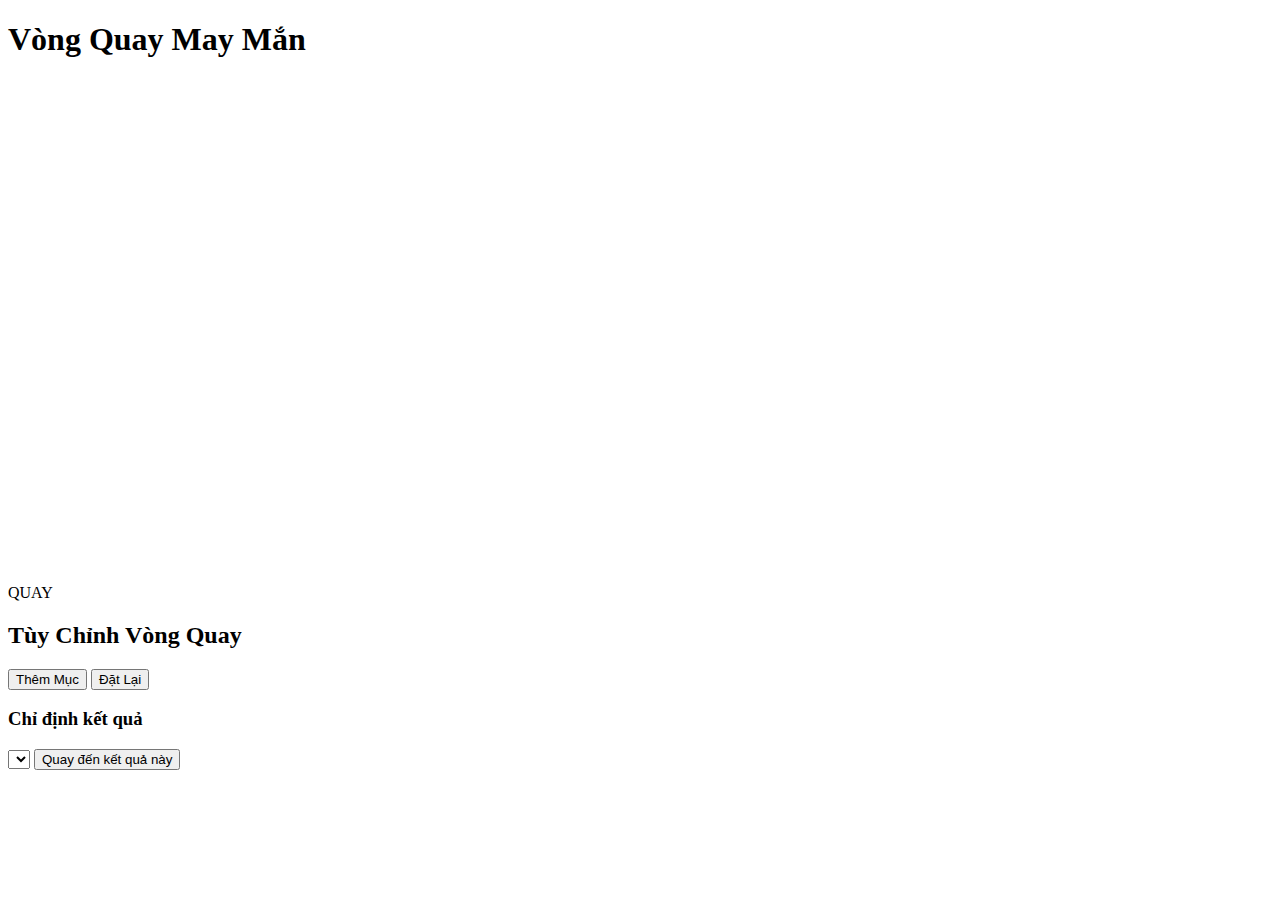
==== index.html @ 0457600c "Create index.html" ====
<!DOCTYPE html>
<html lang="vi">
<head>
    <meta charset="UTF-8">
    <meta name="viewport" content="width=device-width, initial-scale=1.0">
    <title>Vòng Quay May Mắn Tùy Chỉnh</title>
    <link rel="stylesheet" href="style.css">
</head>
<body>
    <div class="container">
        <h1>Vòng Quay May Mắn</h1>
        
        <div class="wheel-container">
            <canvas id="wheel" width="500" height="500"></canvas>
            <div class="spin-btn" id="spin-btn">QUAY</div>
            <div class="pointer"></div>
        </div>
        
        <div class="controls">
            <h2>Tùy Chỉnh Vòng Quay</h2>
            
            <div class="items-container" id="items-container">
                <!-- Các mục sẽ được thêm vào đây bằng JavaScript -->
            </div>
            
            <button id="add-item">Thêm Mục</button>
            <button id="reset-wheel">Đặt Lại</button>
            
            <div class="fixed-result">
                <h3>Chỉ định kết quả</h3>
                <select id="fixed-result-select"></select>
                <button id="spin-to-fixed">Quay đến kết quả này</button>
            </div>
        </div>
    </div>
    
    <script src="script.js"></script>
</body>
</html>
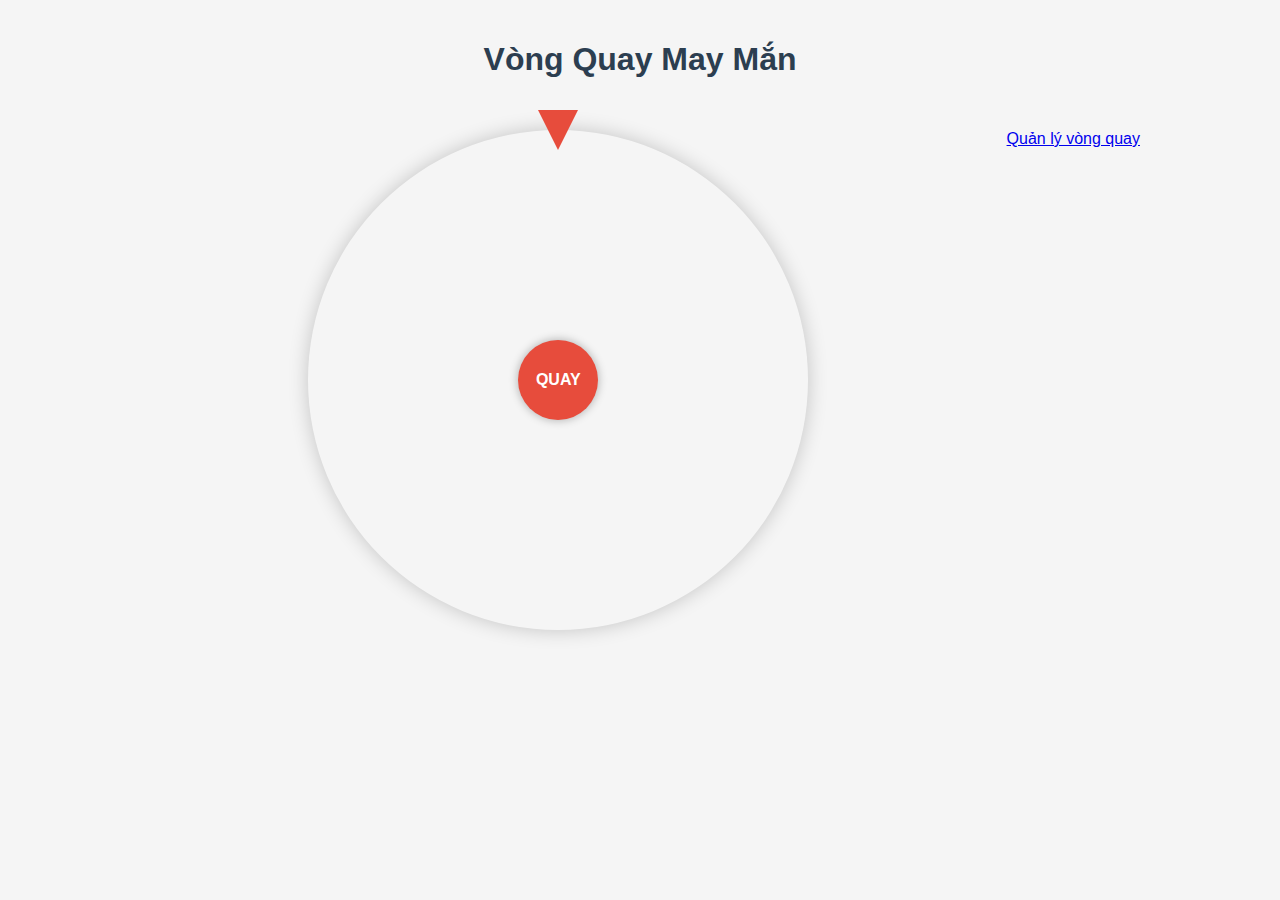
==== commit f7e70677: "Update index.html" ====
--- a/index.html
+++ b/index.html
@@ -3,7 +3,7 @@
 <head>
     <meta charset="UTF-8">
     <meta name="viewport" content="width=device-width, initial-scale=1.0">
-    <title>Vòng Quay May Mắn Tùy Chỉnh</title>
+    <title>Vòng Quay May Mắn</title>
     <link rel="stylesheet" href="style.css">
 </head>
 <body>
@@ -16,24 +16,11 @@
             <div class="pointer"></div>
         </div>
         
-        <div class="controls">
-            <h2>Tùy Chỉnh Vòng Quay</h2>
-            
-            <div class="items-container" id="items-container">
-                <!-- Các mục sẽ được thêm vào đây bằng JavaScript -->
-            </div>
-            
-            <button id="add-item">Thêm Mục</button>
-            <button id="reset-wheel">Đặt Lại</button>
-            
-            <div class="fixed-result">
-                <h3>Chỉ định kết quả</h3>
-                <select id="fixed-result-select"></select>
-                <button id="spin-to-fixed">Quay đến kết quả này</button>
-            </div>
+        <div class="admin-link">
+            <a href="admin.html" class="admin-btn">Quản lý vòng quay</a>
         </div>
     </div>
     
-    <script src="script.js"></script>
+    <script src="wheel.js"></script>
 </body>
 </html>
--- a/style.css
+++ b/style.css
@@ -0,0 +1,158 @@
+body {
+    font-family: 'Arial', sans-serif;
+    background-color: #f5f5f5;
+    margin: 0;
+    padding: 20px;
+    color: #333;
+}
+
+.container {
+    max-width: 1000px;
+    margin: 0 auto;
+    display: flex;
+    flex-wrap: wrap;
+    gap: 30px;
+}
+
+h1 {
+    width: 100%;
+    text-align: center;
+    color: #2c3e50;
+}
+
+.wheel-container {
+    position: relative;
+    width: 500px;
+    height: 500px;
+    margin: 0 auto;
+}
+
+#wheel {
+    width: 100%;
+    height: 100%;
+    border-radius: 50%;
+    box-shadow: 0 0 20px rgba(0, 0, 0, 0.2);
+}
+
+.pointer {
+    position: absolute;
+    top: -20px;
+    left: 50%;
+    transform: translateX(-50%);
+    width: 0;
+    height: 0;
+    border-left: 20px solid transparent;
+    border-right: 20px solid transparent;
+    border-top: 40px solid #e74c3c;
+    z-index: 10;
+}
+
+.spin-btn {
+    position: absolute;
+    top: 50%;
+    left: 50%;
+    transform: translate(-50%, -50%);
+    width: 80px;
+    height: 80px;
+    background-color: #e74c3c;
+    color: white;
+    border-radius: 50%;
+    display: flex;
+    justify-content: center;
+    align-items: center;
+    font-weight: bold;
+    cursor: pointer;
+    z-index: 5;
+    box-shadow: 0 0 10px rgba(0, 0, 0, 0.3);
+    user-select: none;
+}
+
+.spin-btn:hover {
+    background-color: #c0392b;
+}
+
+.controls {
+    flex: 1;
+    min-width: 300px;
+    background-color: white;
+    padding: 20px;
+    border-radius: 10px;
+    box-shadow: 0 0 10px rgba(0, 0, 0, 0.1);
+}
+
+.item {
+    display: flex;
+    margin-bottom: 10px;
+    gap: 10px;
+    align-items: center;
+}
+
+.item input {
+    padding: 8px;
+    border: 1px solid #ddd;
+    border-radius: 4px;
+    flex: 2;
+}
+
+.item input[type="number"] {
+    flex: 1;
+    max-width: 80px;
+}
+
+.item button {
+    background-color: #e74c3c;
+    color: white;
+    border: none;
+    border-radius: 4px;
+    padding: 8px 12px;
+    cursor: pointer;
+}
+
+.item button:hover {
+    background-color: #c0392b;
+}
+
+button {
+    background-color: #3498db;
+    color: white;
+    border: none;
+    border-radius: 4px;
+    padding: 10px 15px;
+    margin: 5px;
+    cursor: pointer;
+    font-weight: bold;
+}
+
+button:hover {
+    background-color: #2980b9;
+}
+
+#add-item {
+    background-color: #2ecc71;
+}
+
+#add-item:hover {
+    background-color: #27ae60;
+}
+
+.fixed-result {
+    margin-top: 30px;
+    padding-top: 20px;
+    border-top: 1px solid #eee;
+}
+
+.fixed-result select {
+    width: 100%;
+    padding: 8px;
+    margin: 10px 0;
+    border: 1px solid #ddd;
+    border-radius: 4px;
+}
+
+#spin-to-fixed {
+    background-color: #9b59b6;
+}
+
+#spin-to-fixed:hover {
+    background-color: #8e44ad;
+}
